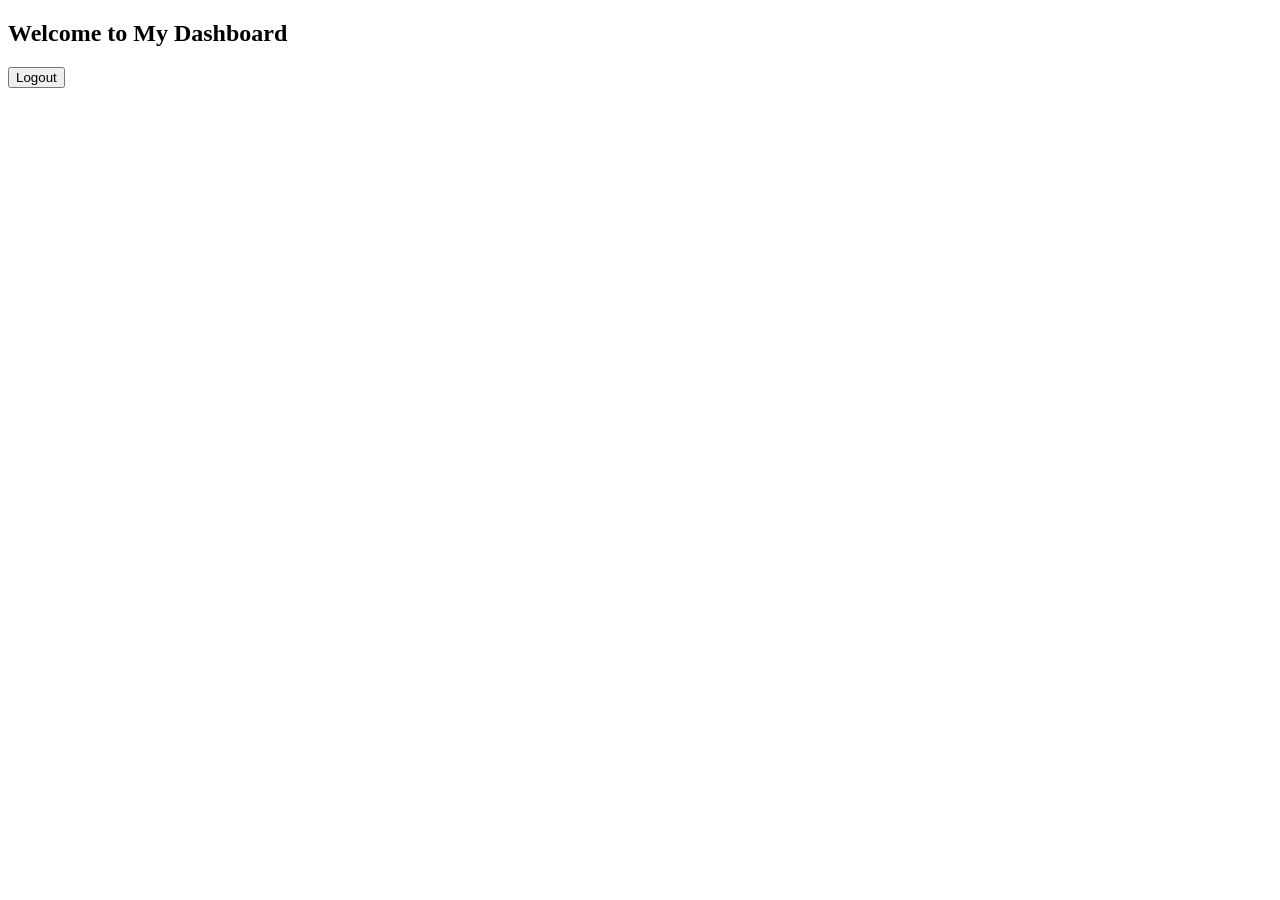
==== dashboard.html @ 27ba44be "Added all the HTML pages" ====
<!DOCTYPE html>
<html>
<head>
    <title>Dashboard</title>
</head>
<body>

    <h2>Welcome to My Dashboard</h2>

    <form action="login.html">
        <button type="submit">Logout</button>
    </form>

</body>
</html>
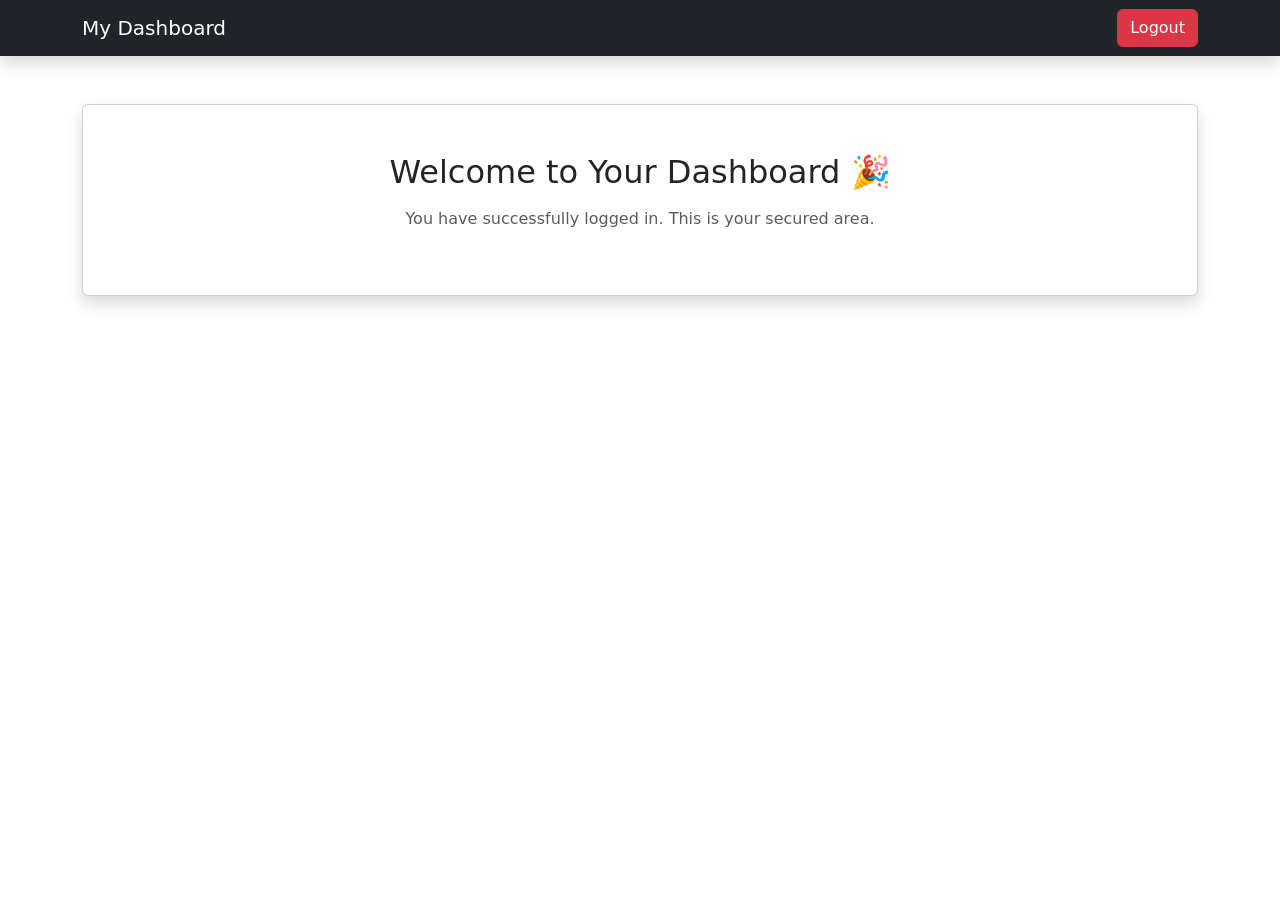
==== commit 821f2c8d: "Added bootsrap styling for the authentication system" ====
--- a/dashboard.html
+++ b/dashboard.html
@@ -2,14 +2,34 @@
 <html>
 <head>
     <title>Dashboard</title>
+    <link href="https://cdn.jsdelivr.net/npm/bootstrap@5.3.2/dist/css/bootstrap.min.css" rel="stylesheet">
+    <link href="https://cdn.jsdelivr.net/npm/bootstrap-icons@1.11.3/font/bootstrap-icons.css" rel="stylesheet">
+    <link href="https://fonts.googleapis.com/css2?family=Poppins:wght@300;400;600&display=swap" rel="stylesheet">
+    <link rel="stylesheet" href="styles.css">
 </head>
 <body>
+    <nav class="navbar navbar-expand-lg navbar-dark bg-dark shadow">
+        <div class="container">
+            <a class="navbar-brand" href="#">My Dashboard</a>
 
-    <h2>Welcome to My Dashboard</h2>
+            <div class="ms-auto">
+                <form action="index.html">
+                    <button class="btn btn-danger">Logout</button>
+                </form>
+            </div>
+        </div>
+    </nav>
+    <div class="container mt-5 text-center">
 
-    <form action="login.html">
-        <button type="submit">Logout</button>
-    </form>
+        <div class="card shadow p-5">
+            <h2 class="mb-3">Welcome to Your Dashboard 🎉</h2>
+            <p class="text-muted">
+                You have successfully logged in. This is your secured area.
+            </p>
+        </div>
+
+    </div>
+    <script src="https://cdn.jsdelivr.net/npm/bootstrap@5.3.2/dist/js/bootstrap.bundle.min.js"></script>
 
 </body>
 </html>
